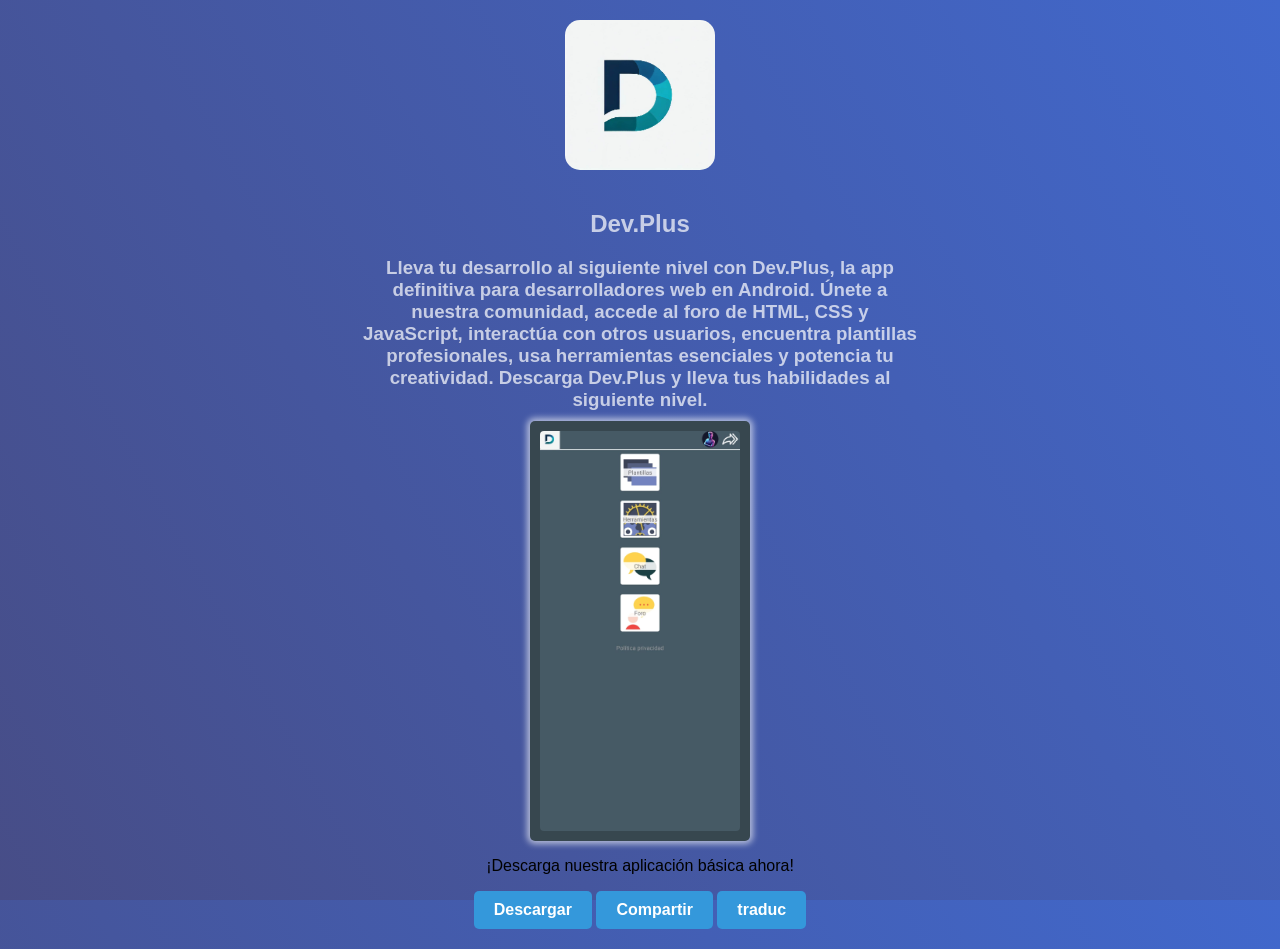
==== index.html @ eb7a710a "Update index.html" ====
<!DOCTYPE html>
<html>
<head>
  <meta charset="UTF-8">
  <meta name="viewport" content="width=device-width, initial-scale=1.0">
  <title>Presentación de la Aplicación</title>
  <style>
    *{
      box-sizing: border-box;
      text-decoration: none;
      text-transform: none;
      font-variant: normal;
      font-style: normal;
    }
    html{
      height: 100%;
    }
    body {
      font-family: Arial, sans-serif;
      background: -webkit-linear-gradient(241deg, #4168cc, #474d87);
      background: -moz-linear-gradient(241deg, #4168cc, #474d87);
      background: -ms-linear-gradient(241deg, #4168cc, #474d87);
      background: -o-linear-gradient(241deg, #4168cc, #474d87);
      background: linear-gradient(241deg, #4168cc, #474d87);
      margin: 0;
      padding: 0;
    }

    .container {
      max-width: 600px;
      margin: 0 auto;
      padding: 20px;
      text-align: center;
      overflow: hidden;
      display: block;
    }

    .app-image {
      max-width: 150px;
      height: auto;
      margin-bottom: 20px;
      border-radius: 15px;
    }

    .app-name {
      font-size: 24px;
      font-weight: bold;
      margin-bottom: 10px;
      color: rgb(255, 255, 255, .7);
    }
    .app-description{
      font-weight: bold;
      margin-bottom: 10px;
      color: rgb(255, 255, 255, .7);
    }

    .download-button {
      display: inline-block;
      padding: 10px 20px;
      background-color: #3498db;
      color: #fff;
      text-decoration: none;
      border-radius: 5px;
      font-weight: bold;
      transition: background-color 0.3s;
    }

    .download-button:hover {
      background-color: #2980b9;
    }

.slideshow-container {
      position: relative;
      max-width: 220px;
      max-height: 460px;
      margin: 0 auto;
      padding: 10px;
      background:#37474F ;
      border-radius: 5px;
      -webkit-box-shadow: 0px 0px 6px 3px rgb(255, 255, 255,.6); 
      box-shadow: 0px 0px 6px 3px rgb(255, 255, 255,.6);
    }

    .slideshow-container img {
      display: none;
      width: 100%;
      height: auto;
      border-radius: 4px;
    }


    

  </style>
</head>
<body>
  <div class="container">
    <img src="logo.png" alt="Logo Dev.plud" class="app-image">
    <h1 class="app-name">Dev.Plus</h1>
    <h3 class="app-description">
      Lleva tu desarrollo al siguiente nivel con Dev.Plus, la app definitiva para desarrolladores web en Android. Únete a nuestra comunidad, accede al foro de HTML, CSS y JavaScript, interactúa con otros usuarios, encuentra plantillas profesionales, usa herramientas esenciales y potencia tu creatividad. Descarga Dev.Plus y lleva tus habilidades al siguiente nivel.
    </h3>

<div class="slideshow-container">
    <img src="image1.jpeg" alt="Imagen 1" class="slide">
    <img src="image2.jpeg" alt="Imagen 2" class="slide">
    <img src="image3.jpeg" alt="Imagen 3" class="slide">
  </div>
   
    <p>¡Descarga nuestra aplicación básica ahora!</p>
    <a href="Android-APP-Dev.Plus.apk" class="download-button">Descargar</a>
    <a href="#" onclick="return nativeShare();" class="download-button">Compartir </a>
    <a href="traductor.html"class="download-button">traduc </a>
  </div>


 <script type="text/javascript" src="cambioimg.js"></script>
<script type="text/javascript" src="compartir.js"></script>
</body>
</html>
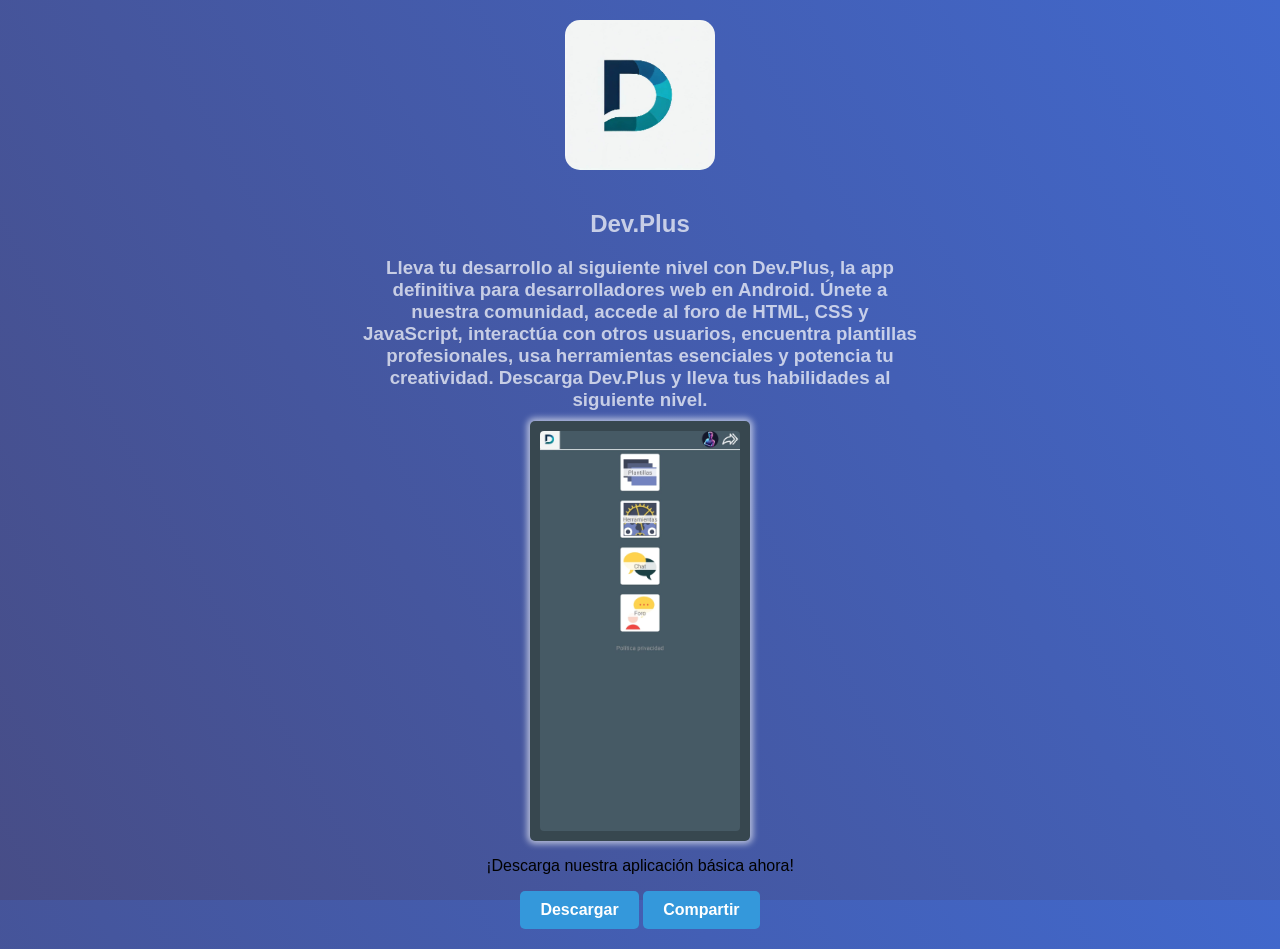
==== commit f64a30cb: "Update index.html" ====
--- a/index.html
+++ b/index.html
@@ -110,7 +110,6 @@
     <p>¡Descarga nuestra aplicación básica ahora!</p>
     <a href="Android-APP-Dev.Plus.apk" class="download-button">Descargar</a>
     <a href="#" onclick="return nativeShare();" class="download-button">Compartir </a>
-    <a href="traductor.html"class="download-button">traduc </a>
   </div>
 
 
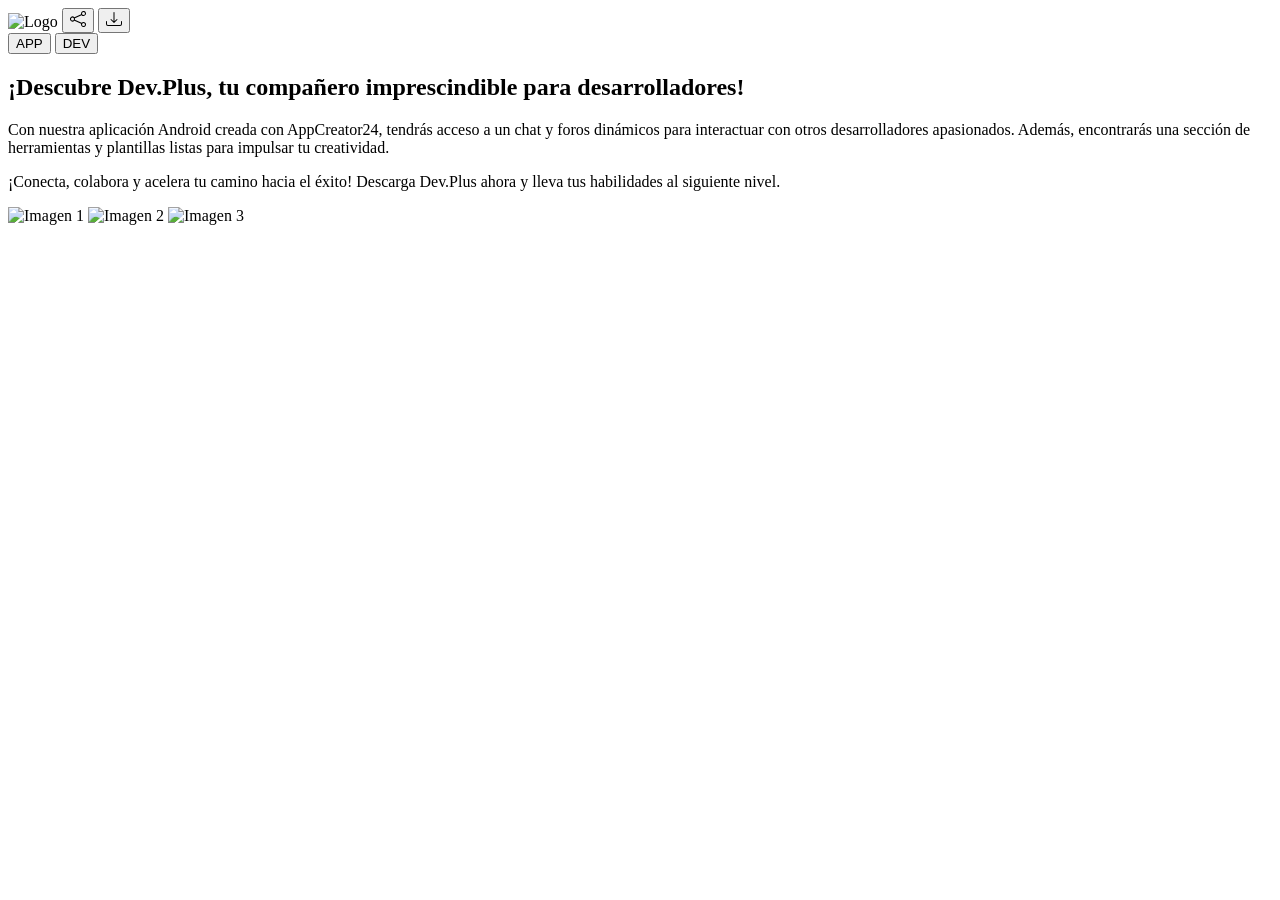
==== commit ff22df47: "Update index.html" ====
--- a/index.html
+++ b/index.html
@@ -1,119 +1,77 @@
 <!DOCTYPE html>
 <html>
 <head>
-  <meta charset="UTF-8">
-  <meta name="viewport" content="width=device-width, initial-scale=1.0">
-  <title>Presentación de la Aplicación</title>
-  <style>
-    *{
-      box-sizing: border-box;
-      text-decoration: none;
-      text-transform: none;
-      font-variant: normal;
-      font-style: normal;
-    }
-    html{
-      height: 100%;
-    }
-    body {
-      font-family: Arial, sans-serif;
-      background: -webkit-linear-gradient(241deg, #4168cc, #474d87);
-      background: -moz-linear-gradient(241deg, #4168cc, #474d87);
-      background: -ms-linear-gradient(241deg, #4168cc, #474d87);
-      background: -o-linear-gradient(241deg, #4168cc, #474d87);
-      background: linear-gradient(241deg, #4168cc, #474d87);
-      margin: 0;
-      padding: 0;
-    }
-
-    .container {
-      max-width: 600px;
-      margin: 0 auto;
-      padding: 20px;
-      text-align: center;
-      overflow: hidden;
-      display: block;
-    }
-
-    .app-image {
-      max-width: 150px;
-      height: auto;
-      margin-bottom: 20px;
-      border-radius: 15px;
-    }
-
-    .app-name {
-      font-size: 24px;
-      font-weight: bold;
-      margin-bottom: 10px;
-      color: rgb(255, 255, 255, .7);
-    }
-    .app-description{
-      font-weight: bold;
-      margin-bottom: 10px;
-      color: rgb(255, 255, 255, .7);
-    }
-
-    .download-button {
-      display: inline-block;
-      padding: 10px 20px;
-      background-color: #3498db;
-      color: #fff;
-      text-decoration: none;
-      border-radius: 5px;
-      font-weight: bold;
-      transition: background-color 0.3s;
-    }
-
-    .download-button:hover {
-      background-color: #2980b9;
-    }
-
-.slideshow-container {
-      position: relative;
-      max-width: 220px;
-      max-height: 460px;
-      margin: 0 auto;
-      padding: 10px;
-      background:#37474F ;
-      border-radius: 5px;
-      -webkit-box-shadow: 0px 0px 6px 3px rgb(255, 255, 255,.6); 
-      box-shadow: 0px 0px 6px 3px rgb(255, 255, 255,.6);
-    }
-
-    .slideshow-container img {
-      display: none;
-      width: 100%;
-      height: auto;
-      border-radius: 4px;
-    }
-
-
-    
-
-  </style>
+  <meta charset="utf-8">
+  <meta name="viewport" content="width=device-width, initial-scale=1">
+  <title>Descargar app Dev.Plus</title>
+  <link rel="stylesheet" type="text/css" href="css/styl.css">
 </head>
 <body>
-  <div class="container">
-    <img src="logo.png" alt="Logo Dev.plud" class="app-image">
-    <h1 class="app-name">Dev.Plus</h1>
-    <h3 class="app-description">
-      Lleva tu desarrollo al siguiente nivel con Dev.Plus, la app definitiva para desarrolladores web en Android. Únete a nuestra comunidad, accede al foro de HTML, CSS y JavaScript, interactúa con otros usuarios, encuentra plantillas profesionales, usa herramientas esenciales y potencia tu creatividad. Descarga Dev.Plus y lleva tus habilidades al siguiente nivel.
-    </h3>
+<header>
+  <img src="img/logo.png" alt="Logo">
 
-<div class="slideshow-container">
-    <img src="image1.jpeg" alt="Imagen 1" class="slide">
-    <img src="image2.jpeg" alt="Imagen 2" class="slide">
-    <img src="image3.jpeg" alt="Imagen 3" class="slide">
-  </div>
-   
-    <p>¡Descarga nuestra aplicación básica ahora!</p>
-    <a href="Android-APP-Dev.Plus.apk" class="download-button">Descargar</a>
-    <a href="#" onclick="return nativeShare();" class="download-button">Compartir </a>
+  
+  <button onclick="return nativeShare();">
+    <svg xmlns="http://www.w3.org/2000/svg" width="16" height="16" fill="currentColor" class="bi bi-share" viewBox="0 0 16 16">
+  <path d="M13.5 1a1.5 1.5 0 1 0 0 3 1.5 1.5 0 0 0 0-3zM11 2.5a2.5 2.5 0 1 1 .603 1.628l-6.718 3.12a2.499 2.499 0 0 1 0 1.504l6.718 3.12a2.5 2.5 0 1 1-.488.876l-6.718-3.12a2.5 2.5 0 1 1 0-3.256l6.718-3.12A2.5 2.5 0 0 1 11 2.5zm-8.5 4a1.5 1.5 0 1 0 0 3 1.5 1.5 0 0 0 0-3zm11 5.5a1.5 1.5 0 1 0 0 3 1.5 1.5 0 0 0 0-3z"/>
+</svg>
+</button>
+<button onclick="mostrarAvisoDescarga()">
+    <svg xmlns="http://www.w3.org/2000/svg" width="16" height="16" fill="currentColor" class="bi bi-download" viewBox="0 0 16 16">
+  <path d="M.5 9.9a.5.5 0 0 1 .5.5v2.5a1 1 0 0 0 1 1h12a1 1 0 0 0 1-1v-2.5a.5.5 0 0 1 1 0v2.5a2 2 0 0 1-2 2H2a2 2 0 0 1-2-2v-2.5a.5.5 0 0 1 .5-.5z"/>
+  <path d="M7.646 11.854a.5.5 0 0 0 .708 0l3-3a.5.5 0 0 0-.708-.708L8.5 10.293V1.5a.5.5 0 0 0-1 0v8.793L5.354 8.146a.5.5 0 1 0-.708.708l3 3z"/>
+</svg>
+  </button>
+</header>
+<main>
+  
+  <section>
+    
+    <div class="caja">
+      <div class="butons">
+        <button id="btnSeccion1" onclick="mostrarSeccion(1)">APP</button>
+        <button id="btnSeccion2" onclick="mostrarSeccion(2)">DEV</button>
+      </div>
+      <div id="seccion1" class="section" style="display: block;">
+    <h2>¡Descubre Dev.Plus, tu compañero imprescindible para desarrolladores!</h2>
+    <p>Con nuestra aplicación Android creada con AppCreator24, tendrás acceso a un chat y foros dinámicos para interactuar con otros desarrolladores apasionados. Además, encontrarás una sección de herramientas y plantillas listas para impulsar tu creatividad.</p>
+    <p>
+      ¡Conecta, colabora y acelera tu camino hacia el éxito! Descarga Dev.Plus ahora y lleva tus habilidades al siguiente nivel.
+    </p>
   </div>
 
+  <div id="seccion2" class="section" style="display:none;">
+    <h2>¡Hola a todos!</h2>
+    <p>Soy Sergio Daniel Robles, un apasionado autodidacta de la programación. Con más de 4 años de experiencia, domino HTML, CSS, JavaScript, PHP y MySQL.</p>
+    <p>¡Creo sitios web interactivos y funcionales!</p>
+    <p>Busco siempre nuevos desafíos y oportunidades para crecer y aprender en este apasionante campo. Me encanta colaborar en proyectos emocionantes y compartir mis conocimientos con otros desarrolladores.</p>
+    <p>
+      ¡Listo para seguir creando y dejando huella en el mundo de la programación!
+    </p>
+  </div>
+    </div>
+  </section>
 
- <script type="text/javascript" src="cambioimg.js"></script>
-<script type="text/javascript" src="compartir.js"></script>
+  <section>
+    <div class="caja">
+      <div id="seccion3" class="section" style="display: block;">
+    <div class="slideshow-container">
+    <img src="img/image1.jpeg" alt="Imagen 1" class="slide">
+    <img src="img/image2.jpeg" alt="Imagen 2" class="slide">
+    <img src="img/image3.jpeg" alt="Imagen 3" class="slide">
+  </div>
+  </div>
+
+  <div id="seccion4" class="section" style="display:none; text-align: center;">
+    <img class="dev" src="https://scontent-mad2-1.xx.fbcdn.net/v/t31.18172-8/18739032_10211529956918315_278961022403607492_o.jpg?_nc_cat=111&cb=99be929b-59f725be&ccb=1-7&_nc_sid=09cbfe&_nc_ohc=zc5ip9CxQKUAX84Ekh2&_nc_ht=scontent-mad2-1.xx&oh=00_AfDFdhPR5RSPGRcJIbPa5rYFws1cwr9pNlCBFBiWlqTcTw&oe=64DBAD64">
+  </div>
+    </div>
+
+  </section>
+</main>
+
+<script type="text/javascript" src="js/functions.js"> </script>
+
 </body>
 </html>
+
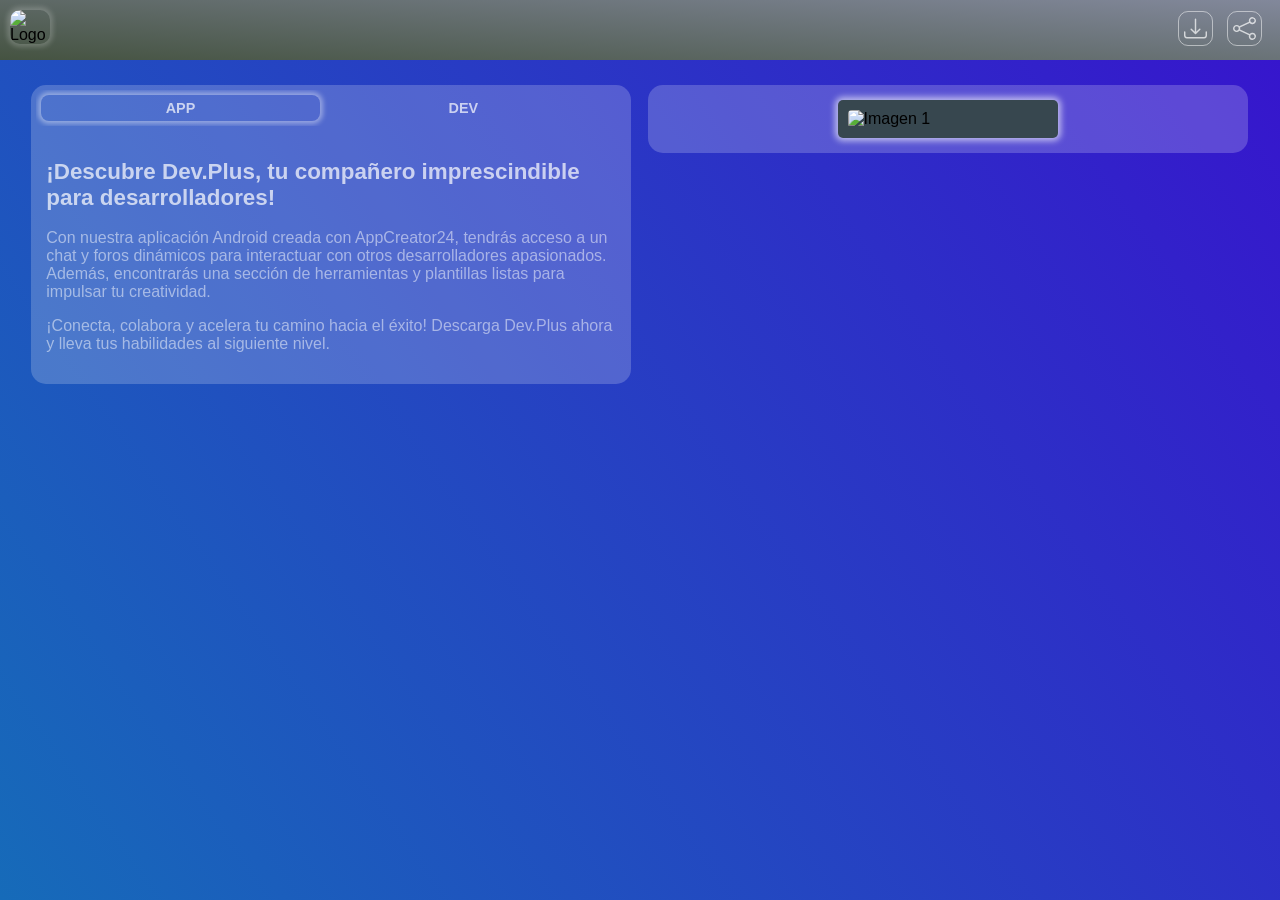
==== commit 1474bae9: "Update index.html" ====
--- a/index.html
+++ b/index.html
@@ -4,7 +4,7 @@
   <meta charset="utf-8">
   <meta name="viewport" content="width=device-width, initial-scale=1">
   <title>Descargar app Dev.Plus</title>
-  <link rel="stylesheet" type="text/css" href="css/styl.css">
+  <link rel="stylesheet" type="text/css" href="styl.css">
 </head>
 <body>
 <header>
@@ -70,7 +70,7 @@
   </section>
 </main>
 
-<script type="text/javascript" src="js/functions.js"> </script>
+<script type="text/javascript" src="functions.js"> </script>
 
 </body>
 </html>
--- a/styl.css
+++ b/styl.css
@@ -0,0 +1,177 @@
+*{
+      box-sizing: border-box;
+      text-transform: none;
+      font-style: normal;
+      font-variant: normal;
+      text-decoration: none;
+      font-family: Arial, sans-serif;
+    }
+    html{
+      height: 100%;
+    }
+    body{
+            background: -webkit-linear-gradient(55deg, #166bb9, #3714cd);
+            background: -moz-linear-gradient(55deg, #166bb9, #3714cd);
+            background: -ms-linear-gradient(55deg, #166bb9, #3714cd);
+            background: -o-linear-gradient(55deg, #166bb9, #3714cd);
+            background: linear-gradient(55deg, #166bb9, #3714cd);
+            margin: 0;
+            padding: 0;
+            display: flex;
+            
+    }
+    header{
+            overflow: hidden;
+            display: block;
+            position: fixed;
+            top: 0;
+            right: 0;
+            left: 0;
+            background: -webkit-linear-gradient(4deg, #455341, #82889b);
+            background: -moz-linear-gradient(4deg, #455341, #82889b);
+            background: -ms-linear-gradient(4deg, #455341, #82889b);
+            background: -o-linear-gradient(4deg, #455341, #82889b);
+            background: linear-gradient(4deg, #455341, #82889b);
+            padding: 10px;
+    }
+    header img{
+      float: left;
+      width: 40px;
+      border-radius: 10px;
+      -webkit-box-shadow: 0px 0px 5px 3px rgb(255, 255, 255, 0.2); 
+            box-shadow: 0px 0px 5px 3px  rgb(255, 255, 255, 0.2);
+    }
+    header button{
+      float: right;
+      background-color: transparent;
+      border: none;
+      outline: none;
+      cursor: pointer;
+      margin-right: 2px;
+    }
+    header button svg{
+      width: 35px;
+      height: 35px;
+      color: rgb(255, 255, 255, 0.7);
+      border: 1px solid  rgb(255, 255, 255, 0.5);
+      padding: 5px;
+      border-radius: 10px;
+      
+    }
+    header button svg:hover{
+      -webkit-box-shadow: 0px 0px 5px 3px rgb(255, 255, 255, 0.2); 
+            box-shadow: 0px 0px 5px 3px  rgb(255, 255, 255, 0.2);
+    }
+        .aviso-descarga {
+            width: 300px;
+            padding: 10px;
+            border: 3px solid rgb(55, 55, 55, 0.4);
+            border-radius: 15px;
+            background-color: #ffffff;
+            position: fixed;
+            top: 50%;
+            left: 50%;
+            transform: translate(-50%, -50%);
+            display: flex;
+            flex-direction: column;
+            align-items: center;
+            justify-content: center;
+        }
+        .aviso-descarga button {
+            margin-top: 10px;
+            border-radius: 5px;
+            border: none;
+            padding: 5px;
+            font-weight: 700;
+        }
+        main{
+          width: 100%;
+          margin-top: 70px;
+          padding: 15px;
+          overflow: hidden;
+          display: block;
+        }
+        section{
+          width: 48%;
+          float: left;
+          margin-left: 1.3%;
+          margin-bottom: 15px;
+          
+        }
+        @media only screen and (max-width:780px){
+          section{
+            width: 100%;
+            margin-left: 0;
+            
+          }
+        }
+        section .caja{
+          width: 100%;
+          background-color: rgb(255, 255, 255, .2);
+          padding: 5px;
+          border-radius: 15px;
+        }
+        section .caja .butons{
+          width: 100%;
+          display: inline-block;
+          overflow: hidden;
+          padding: 5px;
+
+        }
+        .butons button{
+          width: 48%;
+          outline: none;
+          cursor: pointer;
+          border: none;
+          padding: 5px;
+          border-radius: 8px;
+          font-size: 0.9em;
+          font-weight: 700;
+          background-color: transparent;
+          color: rgb(255, 255, 255, 0.7);
+        }
+
+        .butons button.active {
+      background-color: transparent;
+      -webkit-box-shadow: 0px 0px 5px 3px rgb(255, 255, 255, 0.4); 
+            box-shadow: 0px 0px 5px 3px  rgb(255, 255, 255, 0.4);
+      color: rgb(255, 255, 255, 0.7);
+      }
+      .caja .section{
+        width: 100%;
+        padding: 10px;
+      }
+      .caja .section h2{
+        color: rgb(255, 255, 255, 0.7);
+        font-size: 1.4em;
+      }
+      .caja .section p{
+        color: rgb(255, 255, 255, 0.5);
+        font-size: 1em;
+      }
+      .caja .slideshow-container {
+      position: relative;
+      max-width: 220px;
+      max-height: 460px;
+      margin: 0 auto;
+      padding: 10px;
+      background:#37474F ;
+      border-radius: 5px;
+      -webkit-box-shadow: 0px 0px 6px 3px rgb(255, 255, 255,.6); 
+      box-shadow: 0px 0px 6px 3px rgb(255, 255, 255,.6);
+    }
+
+    .caja .slideshow-container img {
+      display: none;
+      width: 100%;
+      height: auto;
+      border-radius: 4px;
+    }
+    .caja .dev{
+      width: 50%;
+      border-radius: 50%;
+      text-align: center;
+      -webkit-box-shadow: 0px 0px 6px 3px rgb(255, 255, 255,.6); 
+        box-shadow: 0px 0px 6px 3px rgb(255, 255, 255,.6);
+    }
+
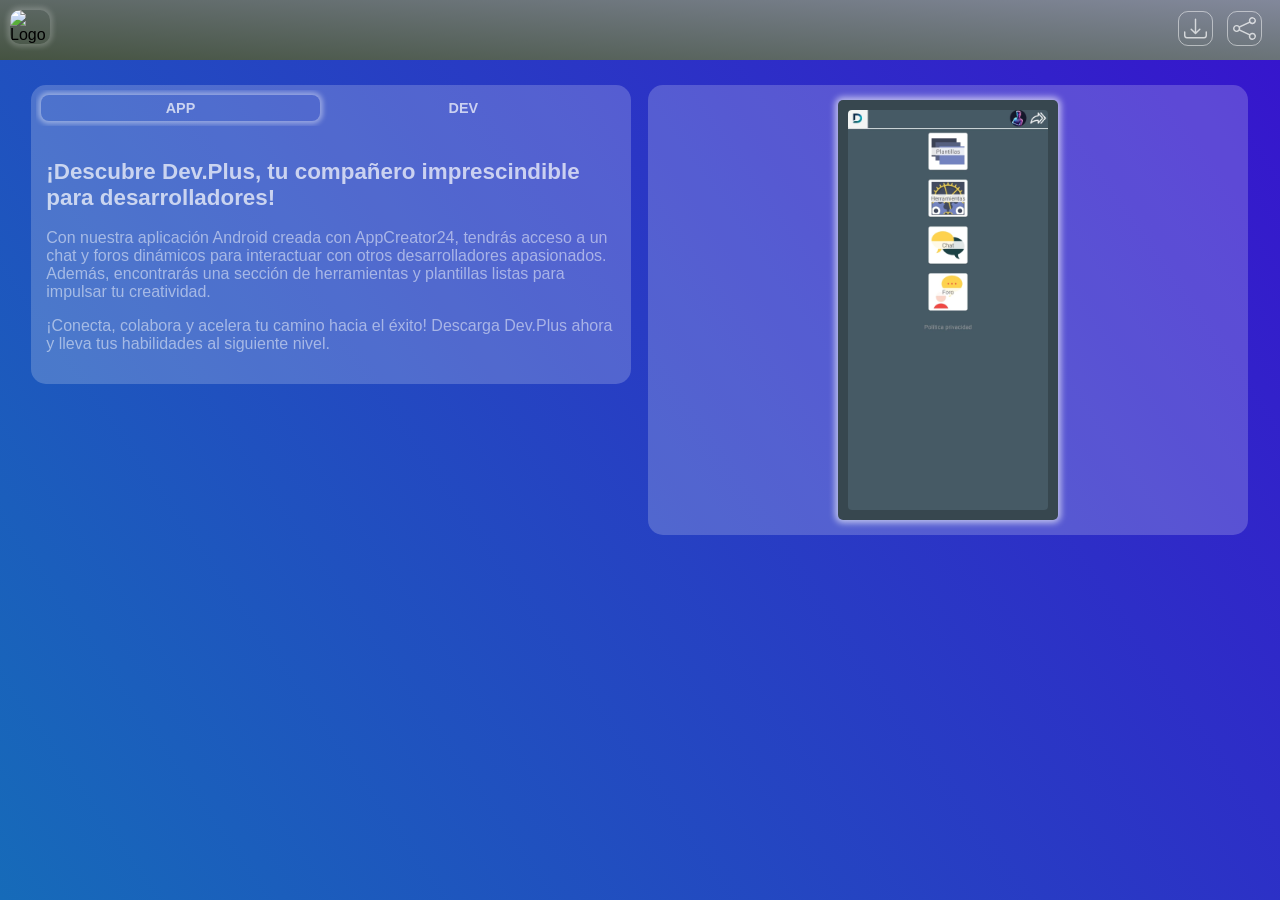
==== commit b7519e2d: "Update index.html" ====
--- a/index.html
+++ b/index.html
@@ -56,9 +56,9 @@
     <div class="caja">
       <div id="seccion3" class="section" style="display: block;">
     <div class="slideshow-container">
-    <img src="img/image1.jpeg" alt="Imagen 1" class="slide">
-    <img src="img/image2.jpeg" alt="Imagen 2" class="slide">
-    <img src="img/image3.jpeg" alt="Imagen 3" class="slide">
+    <img src="image1.jpeg" alt="Imagen 1" class="slide">
+    <img src="image2.jpeg" alt="Imagen 2" class="slide">
+    <img src="image3.jpeg" alt="Imagen 3" class="slide">
   </div>
   </div>
 
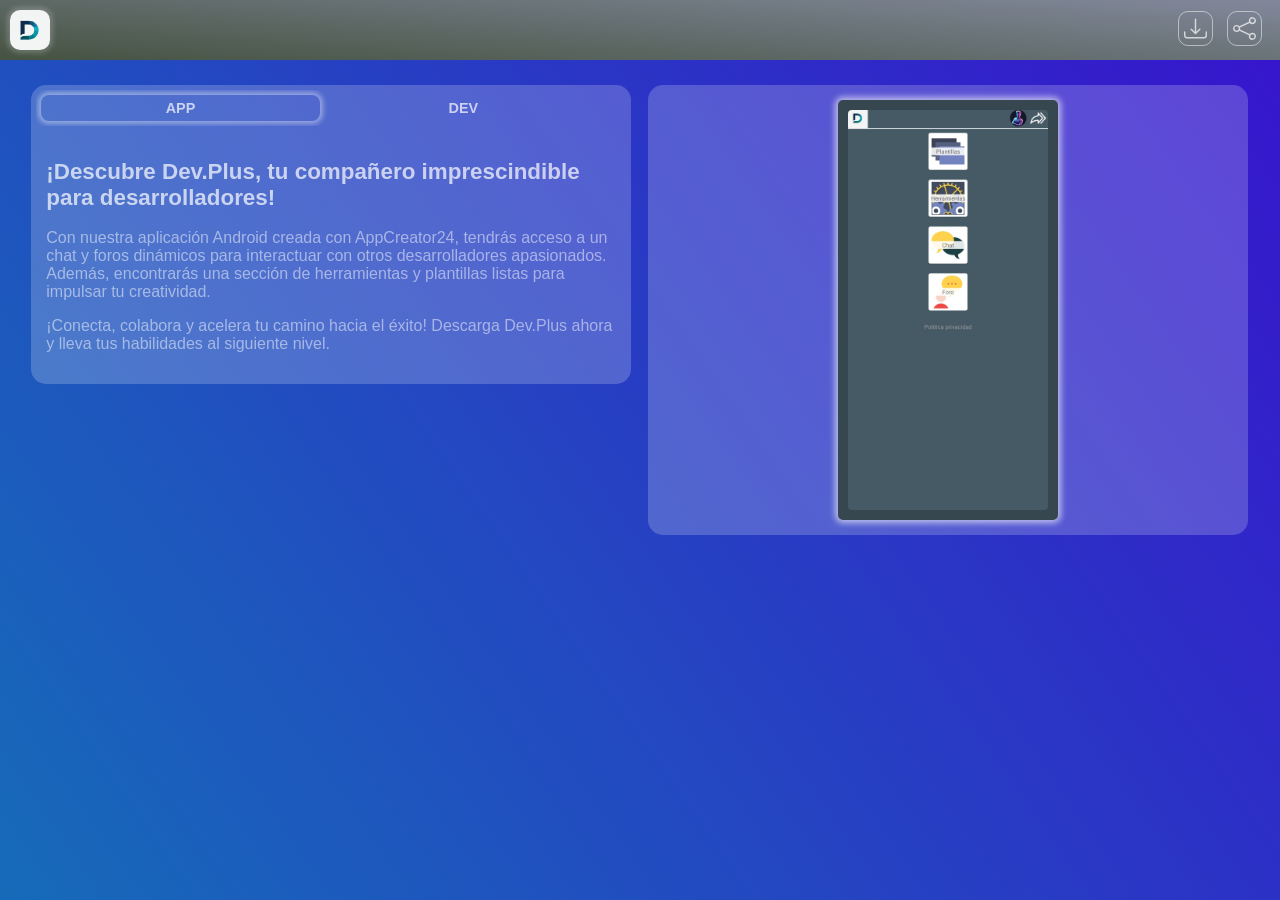
==== commit f51df2cc: "Update index.html" ====
--- a/index.html
+++ b/index.html
@@ -8,7 +8,7 @@
 </head>
 <body>
 <header>
-  <img src="img/logo.png" alt="Logo">
+  <img src="logo.png" alt="Logo">
 
   
   <button onclick="return nativeShare();">
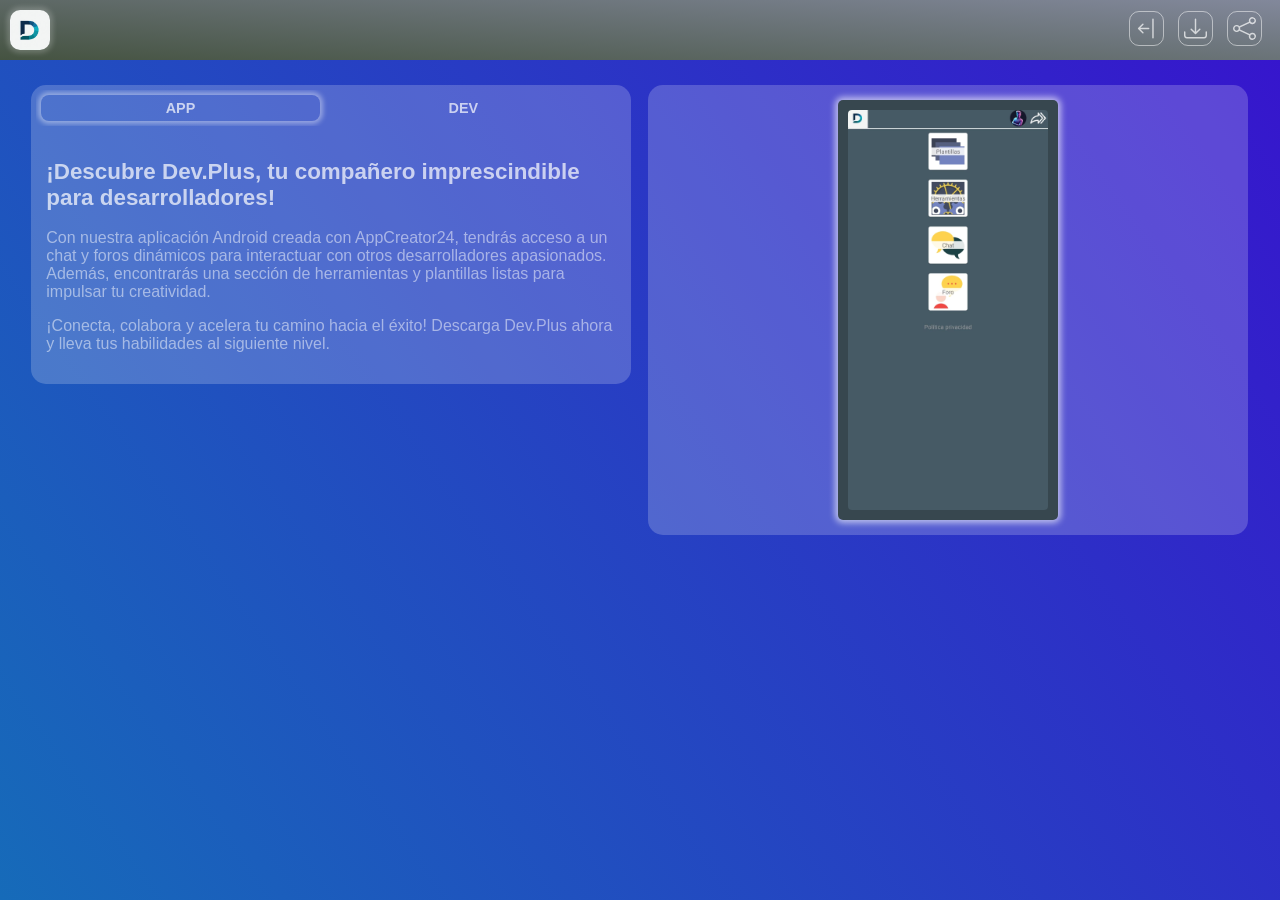
==== commit 61d2a570: "Update index.html" ====
--- a/index.html
+++ b/index.html
@@ -22,6 +22,9 @@
   <path d="M7.646 11.854a.5.5 0 0 0 .708 0l3-3a.5.5 0 0 0-.708-.708L8.5 10.293V1.5a.5.5 0 0 0-1 0v8.793L5.354 8.146a.5.5 0 1 0-.708.708l3 3z"/>
 </svg>
   </button>
+  <button id="botonRedireccionar"><svg xmlns="http://www.w3.org/2000/svg" width="16" height="16" fill="currentColor" class="bi bi-arrow-bar-left" viewBox="0 0 16 16">
+  <path fill-rule="evenodd" d="M12.5 15a.5.5 0 0 1-.5-.5v-13a.5.5 0 0 1 1 0v13a.5.5 0 0 1-.5.5ZM10 8a.5.5 0 0 1-.5.5H3.707l2.147 2.146a.5.5 0 0 1-.708.708l-3-3a.5.5 0 0 1 0-.708l3-3a.5.5 0 1 1 .708.708L3.707 7.5H9.5a.5.5 0 0 1 .5.5Z"/>
+</svg></button>
 </header>
 <main>
   
@@ -69,7 +72,13 @@
 
   </section>
 </main>
-
+<script type="text/javascript">
+	// Función para redireccionar al hacer clic en el botón
+	document.getElementById("botonRedireccionar").addEventListener("click", function() {
+		// Cambia la URL de destino aquí
+		window.location.href = "https://devplusapp.blogspot.com/";
+	});
+</script>
 <script type="text/javascript" src="functions.js"> </script>
 
 </body>
